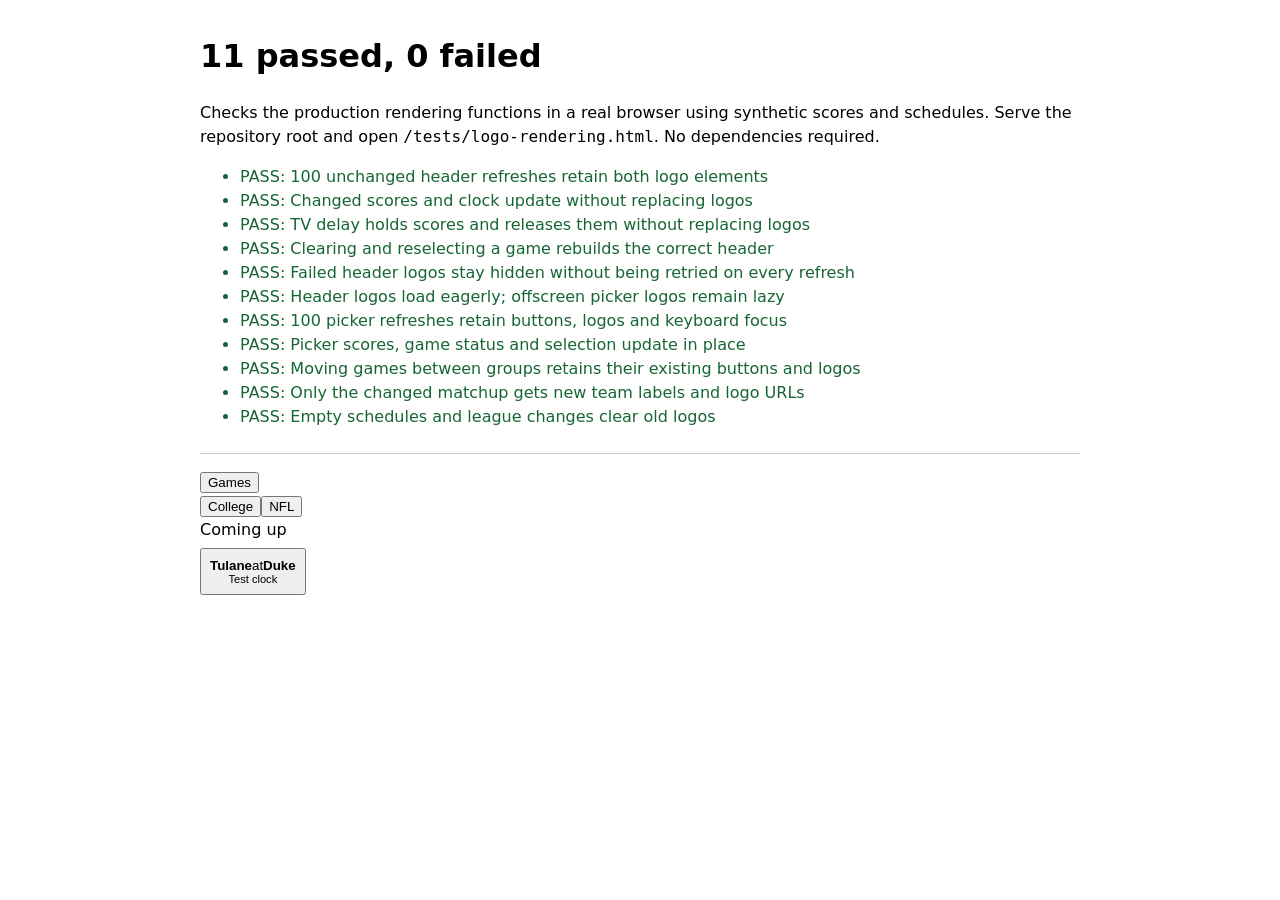
==== tests/logo-rendering.html @ 7604ac7d "Keep team logos stable during live score and schedule refreshes" ====
<!doctype html>
<html lang="en">
<meta charset="utf-8">
<meta name="viewport" content="width=device-width, initial-scale=1">
<title>Team logo browser regression checks</title>
<style>
  body { max-width: 880px; margin: 32px auto; padding: 0 20px; font: 16px/1.5 system-ui; }
  .pass { color: #166534; } .fail { color: #b91c1c; }
  #fixture { border-top: 1px solid #ccc; margin-top: 24px; padding-top: 16px; }
  .team-logo { width: 32px; height: 32px; object-fit: contain; vertical-align: middle; }
  .gbtn { display: block; padding: 8px; margin: 6px 0; } small { display: block; }
</style>
<h1 id="result">Running browser checks...</h1>
<p>Checks the production rendering functions in a real browser using synthetic scores and schedules. Serve the repository root and open <code>/tests/logo-rendering.html</code>. No dependencies required.</p>
<ul id="checks"></ul>
<div id="fixture"></div>
<script>
'use strict';
(async function () {
  const response = await fetch(new URLSearchParams(location.search).get('source') || '../web/app.js');
  if (!response.ok) throw new Error('Could not load the app source.');
  const source = await response.text();
  function between(start, end) {
    const from = source.indexOf(start), to = source.indexOf(end, from);
    if (from < 0 || to < 0) throw new Error('Rendering function boundary not found: ' + start);
    return source.slice(from, to);
  }
  // Match the existing Node tests' source extraction, with a real DOM here so
  // node identity, focus, image error events and element ordering are exercised.
  const createRenderer = new Function('document', 'sh', 'st', '$', 'paintConnection',
    between('function teamLogo(', 'function eventRow(') + '\n' +
    between('function renderHeader(', 'function paintConnection(') + '\n' +
    between('function renderPicker(', '// ---------------------------------------------------------------- loop') + '\n' +
    'return { header: renderHeader, picker: renderPicker };');
  const logos = ['https://a.espncdn.com/i/teamlogos/ncaa/500/2655.png',
    'https://a.espncdn.com/i/teamlogos/ncaa/500/150.png'];
  const byId = id => document.getElementById(id);
  const esc = value => String(value == null ? '' : value).replace(/[&<>"']/g,
    char => ({ '&': '&amp;', '<': '&lt;', '>': '&gt;', '"': '&quot;', "'": '&#39;' }[char]));
  function setup() {
    byId('fixture').innerHTML = '<div id="score"></div><div id="hmeta"></div>' +
      '<button id="pickBtn">Games</button><div class="seg"><button data-lg="cfb">College</button><button data-lg="nfl">NFL</button></div><div id="games"></div>';
    const state = {
      gameId: 'test-a', gameLabel: '', delay: 0, league: 'cfb', shownPlay: null,
      sum: { header: { competitions: [{ competitors: [
        { homeAway: 'away', score: 3, team: { abbreviation: 'TULN', logos: [{ href: logos[0], rel: ['default'] }] } },
        { homeAway: 'home', score: 17, team: { abbreviation: 'DUKE', logos: [{ href: logos[1], rel: ['default'] }] } }
      ], status: { type: { shortDetail: '10:00 - 1st' } } }] } },
      games: [game('test-a', 'in'), game('test-b', 'pre')]
    };
    const render = createRenderer(document, { esc, delayMs: () => state.delay, league: () => state.league }, state, byId, () => {});
    return { state, ...render };
  }
  function game(id, state) {
    return { id, state, name: 'Test matchup', away: 'Tulane', home: 'Duke',
      awayLogo: logos[0], homeLogo: logos[1], awayScore: 3, homeScore: 17, detail: 'Test clock' };
  }
  const images = selector => Array.from(document.querySelectorAll(selector + ' .team-logo'));
  const scores = () => Array.from(document.querySelectorAll('#score .team-score'), el => el.textContent).join(',');
  function assert(value, message) { if (!value) throw new Error(message); }
  function sameImages(before, selector) {
    const after = images(selector);
    assert(before.length > 0 && before.length === after.length, 'Logo count changed.');
    assert(before.every((img, i) => img === after[i] && img.isConnected), 'Existing logo elements were replaced or detached.');
  }
  let passed = 0, failed = 0;
  function check(name, run) {
    const row = document.createElement('li');
    try { run(); passed++; row.className = 'pass'; row.textContent = 'PASS: ' + name; }
    catch (error) { failed++; row.className = 'fail'; row.textContent = 'FAIL: ' + name + ' - ' + error.message; }
    byId('checks').append(row);
  }
  check('100 unchanged header refreshes retain both logo elements', () => {
    const h = setup(); h.header(); const before = images('#score');
    for (let i = 0; i < 100; i++) h.header();
    sameImages(before, '#score');
  });
  check('Changed scores and clock update without replacing logos', () => {
    const h = setup(); h.header(); const before = images('#score');
    const comp = h.state.sum.header.competitions[0];
    comp.competitors[0].score = 10; comp.competitors[1].score = 24;
    comp.status.type.shortDetail = '9:20 - 2nd'; h.header();
    assert(scores() === '10,24', 'Scores did not update.');
    assert(byId('hmeta').textContent === '9:20 - 2nd', 'Clock did not update.');
    sameImages(before, '#score');
  });
  check('TV delay holds scores and releases them without replacing logos', () => {
    const h = setup(); h.state.delay = 10000; h.header(); const before = images('#score');
    assert(scores() === '—,—', 'A held score was revealed early.');
    assert(byId('hmeta').textContent === 'Waiting for TV delay', 'Missing delay label.');
    h.state.shownPlay = { id: 'released', awayScore: 0, homeScore: 7, period: 1, clock: '12:00' }; h.header();
    assert(scores() === '0,7', 'Released scores did not appear.');
    h.state.delay = 0; h.header();
    assert(scores() === '3,17', 'Live scores did not return after disabling delay.');
    sameImages(before, '#score');
  });
  check('Clearing and reselecting a game rebuilds the correct header', () => {
    const h = setup(); h.header(); const summary = h.state.sum;
    h.state.sum = null; h.header();
    assert(!images('#score').length && byId('score').textContent === 'Loading game…', 'Old logos remained while loading.');
    h.state.sum = summary; h.header();
    assert(images('#score').length === 2 && scores() === '3,17', 'The same teams did not render again.');
    summary.header.competitions[0].competitors[0].team = { abbreviation: '<TEST>', logo: logos[1] }; h.header();
    assert(byId('score').textContent.includes('<TEST>'), 'Team label was not safely updated.');
    assert(images('#score')[0].getAttribute('src') === logos[1], 'Changed team logo did not update.');
  });
  check('Failed header logos stay hidden without being retried on every refresh', () => {
    const h = setup(); h.header(); const before = images('#score');
    before[0].dispatchEvent(new Event('error')); h.header();
    assert(before[0].hidden, 'Failed logo was not hidden.');
    sameImages(before, '#score');
    h.picker();
    assert(images('#games').every(img => img.getAttribute('src') !== logos[0]), 'Known broken logo was retried in the picker.');
  });
  check('Header logos load eagerly; offscreen picker logos remain lazy', () => {
    const h = setup(); h.header(); h.picker();
    assert(images('#score').every(img => img.loading === 'eager'), 'Header logos are still lazy-loaded.');
    assert(images('#games').every(img => img.loading === 'lazy'), 'Picker loads all logos eagerly.');
  });
  check('100 picker refreshes retain buttons, logos and keyboard focus', () => {
    const h = setup(); h.picker(); const before = images('#games');
    const button = document.querySelector('button[data-g="test-a"]'); button.focus();
    for (let i = 0; i < 100; i++) h.picker();
    sameImages(before, '#games');
    assert(document.activeElement === button, 'A refresh lost keyboard focus.');
  });
  check('Picker scores, game status and selection update in place', () => {
    const h = setup(); h.picker(); const before = images('#games');
    h.state.games[0].awayScore = 10; h.state.games[0].detail = '1:00 - 4th'; h.state.gameId = 'test-b'; h.picker();
    assert(document.querySelector('button[data-g="test-a"] small').textContent.includes('Tulane 10'), 'Picker score stayed stale.');
    assert(document.querySelector('button[data-g="test-a"] small').textContent.includes('1:00 - 4th'), 'Picker clock stayed stale.');
    assert(document.querySelector('.gbtn.sel').dataset.g === 'test-b', 'Selected game stayed stale.');
    sameImages(before, '#games');
  });
  check('Moving games between groups retains their existing buttons and logos', () => {
    const h = setup(); h.picker();
    const button = document.querySelector('button[data-g="test-a"]'), before = Array.from(button.querySelectorAll('img'));
    h.state.games[0].state = 'post'; h.state.games[1].state = 'in'; h.state.games.push(game('test-c', 'pre')); h.picker();
    assert(document.querySelector('button[data-g="test-a"]') === button, 'Moving a game replaced its button.');
    assert(before.every((img, i) => img === button.querySelectorAll('img')[i]), 'Moving a game replaced its logos.');
    assert(Array.from(document.querySelectorAll('.gbtn'), el => el.dataset.g).join(',') === 'test-b,test-c,test-a', 'Groups are out of order.');
    h.state.games = h.state.games.filter(g => g.id !== 'test-b'); h.picker();
    assert(!document.querySelector('button[data-g="test-b"]'), 'A removed game remained.');
  });
  check('Only the changed matchup gets new team labels and logo URLs', () => {
    const h = setup(); h.picker(); const unchanged = images('button[data-g="test-b"]');
    h.state.games[0].away = '<New team>'; h.state.games[0].awayLogo = logos[1]; h.picker();
    const button = document.querySelector('button[data-g="test-a"]');
    assert(button.textContent.includes('<New team>') && !button.querySelector('new'), 'Team name was not escaped.');
    assert(button.querySelector('img').getAttribute('src') === logos[1], 'New logo did not appear.');
    sameImages(unchanged, 'button[data-g="test-b"]');
  });
  check('Empty schedules and league changes clear old logos', () => {
    const h = setup(); h.picker(); h.state.games = []; h.state.league = 'nfl'; h.picker();
    assert(images('#games').length === 0 && document.querySelector('#games .empty'), 'Old games remained.');
    assert(document.querySelector('.seg .on').dataset.lg === 'nfl', 'League did not update.');
    h.state.games = [game('new-league-game', 'pre')]; h.picker();
    assert(images('#games').length === 2 && !document.querySelector('#games .empty'), 'New schedule did not replace empty state.');
  });
  byId('result').textContent = passed + ' passed, ' + failed + ' failed';
  document.body.dataset.status = failed ? 'fail' : 'pass';
})().catch(error => {
  document.getElementById('result').textContent = 'Could not run checks: ' + error.message;
  document.body.dataset.status = 'fail';
});
</script>
</html>
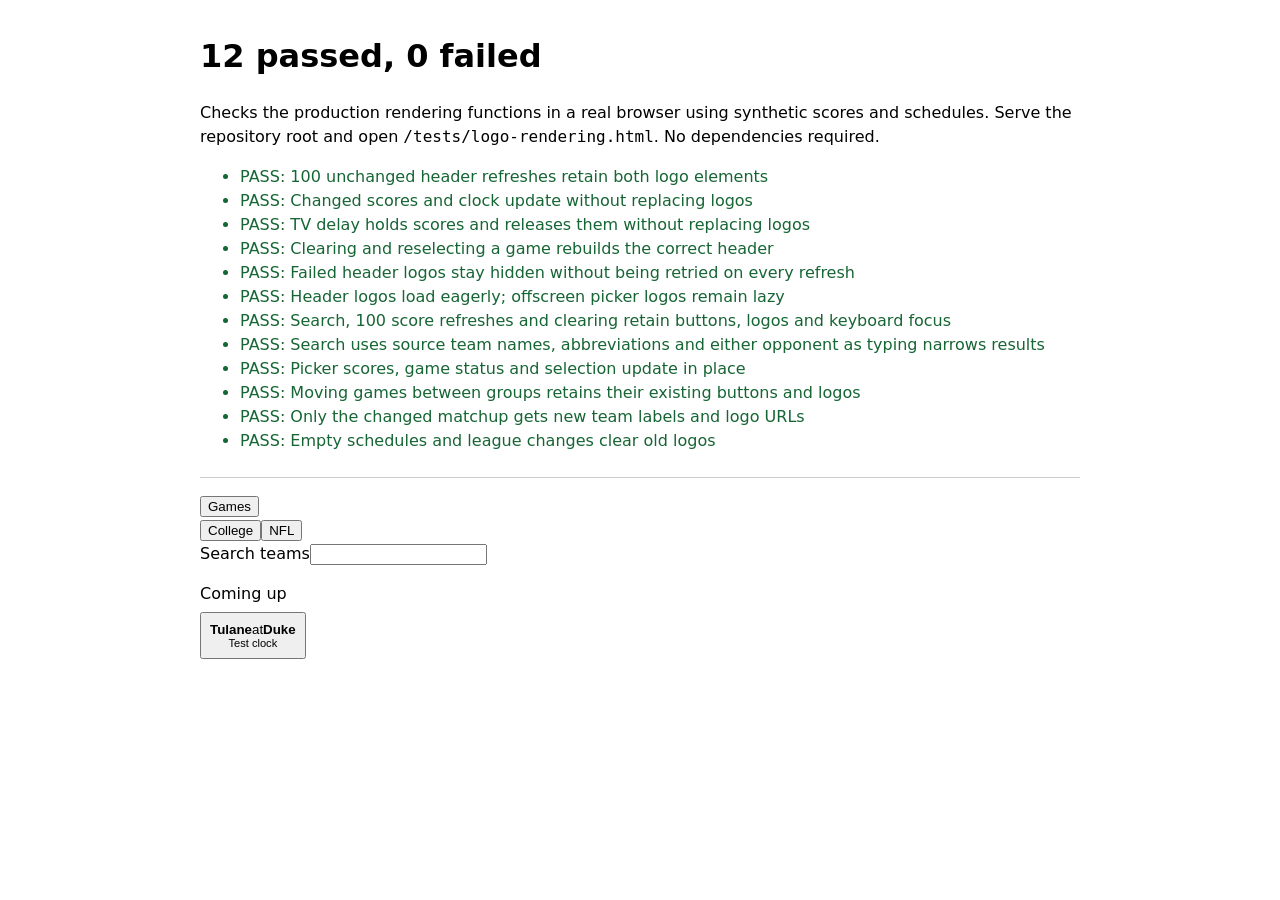
==== commit 4d7941fa: "Filter the game picker as team names are typed" ====
--- a/tests/logo-rendering.html
+++ b/tests/logo-rendering.html
@@ -9,6 +9,7 @@
   #fixture { border-top: 1px solid #ccc; margin-top: 24px; padding-top: 16px; }
   .team-logo { width: 32px; height: 32px; object-fit: contain; vertical-align: middle; }
   .gbtn { display: block; padding: 8px; margin: 6px 0; } small { display: block; }
+  [hidden] { display: none !important; }
 </style>
 <h1 id="result">Running browser checks...</h1>
 <p>Checks the production rendering functions in a real browser using synthetic scores and schedules. Serve the repository root and open <code>/tests/logo-rendering.html</code>. No dependencies required.</p>
@@ -28,10 +29,11 @@
   // Match the existing Node tests' source extraction, with a real DOM here so
   // node identity, focus, image error events and element ordering are exercised.
   const createRenderer = new Function('document', 'sh', 'st', '$', 'paintConnection',
-    between('function teamLogo(', 'function eventRow(') + '\n' +
+    between('function teamLogo(', '// A CFB game that starts') + '\n' +
     between('function renderHeader(', 'function paintConnection(') + '\n' +
     between('function renderPicker(', '// ---------------------------------------------------------------- loop') + '\n' +
-    'return { header: renderHeader, picker: renderPicker };');
+    between("$('gameSearch').addEventListener('input'", "$('games').addEventListener('click'") + '\n' +
+    'return { header: renderHeader, picker: renderPicker, eventRow };');
   const logos = ['https://a.espncdn.com/i/teamlogos/ncaa/500/2655.png',
     'https://a.espncdn.com/i/teamlogos/ncaa/500/150.png'];
   const byId = id => document.getElementById(id);
@@ -39,7 +41,9 @@
     char => ({ '&': '&amp;', '<': '&lt;', '>': '&gt;', '"': '&quot;', "'": '&#39;' }[char]));
   function setup() {
     byId('fixture').innerHTML = '<div id="score"></div><div id="hmeta"></div>' +
-      '<button id="pickBtn">Games</button><div class="seg"><button data-lg="cfb">College</button><button data-lg="nfl">NFL</button></div><div id="games"></div>';
+      '<button id="pickBtn">Games</button><div class="seg"><button data-lg="cfb">College</button><button data-lg="nfl">NFL</button></div>' +
+      '<label for="gameSearch">Search teams</label><input id="gameSearch" type="search" aria-controls="games">' +
+      '<button id="clearGameSearch" type="button" hidden>Clear</button><p id="gameSearchStatus" role="status"></p><div id="games"></div>';
     const state = {
       gameId: 'test-a', gameLabel: '', delay: 0, league: 'cfb', shownPlay: null,
       sum: { header: { competitions: [{ competitors: [
@@ -52,7 +56,7 @@
     return { state, ...render };
   }
   function game(id, state) {
-    return { id, state, name: 'Test matchup', away: 'Tulane', home: 'Duke',
+    return { id, state, name: 'Test matchup', away: 'Tulane', home: 'Duke', searchText: 'tulane tuln green wave duke blue devils',
       awayLogo: logos[0], homeLogo: logos[1], awayScore: 3, homeScore: 17, detail: 'Test clock' };
   }
   const images = selector => Array.from(document.querySelectorAll(selector + ' .team-logo'));
@@ -117,12 +121,52 @@
     assert(images('#score').every(img => img.loading === 'eager'), 'Header logos are still lazy-loaded.');
     assert(images('#games').every(img => img.loading === 'lazy'), 'Picker loads all logos eagerly.');
   });
-  check('100 picker refreshes retain buttons, logos and keyboard focus', () => {
+  check('Search, 100 score refreshes and clearing retain buttons, logos and keyboard focus', () => {
     const h = setup(); h.picker(); const before = images('#games');
-    const button = document.querySelector('button[data-g="test-a"]'); button.focus();
+    const buttons = Array.from(document.querySelectorAll('button[data-g]'));
+    const button = buttons[0]; button.focus();
     for (let i = 0; i < 100; i++) h.picker();
     sameImages(before, '#games');
     assert(document.activeElement === button, 'A refresh lost keyboard focus.');
+    const search = byId('gameSearch'); search.focus();
+    search.value = 'No matching team'; search.dispatchEvent(new Event('input'));
+    assert(buttons.every(el => el.hidden && el.isConnected), 'Filtered buttons were not hidden in place.');
+    assert(Array.from(document.querySelectorAll('#games .grouphead')).every(el => el.hidden), 'Empty group headings remained visible.');
+    assert(document.querySelector('#games .empty'), 'An unmatched search has no empty state.');
+    h.state.games[0].awayScore = 24;
+    for (let i = 0; i < 100; i++) h.picker();
+    assert(search.value === 'No matching team' && document.activeElement === search, 'A score refresh reset search or its focus.');
+    assert(button.querySelector('small').textContent.includes('Tulane 24'), 'A filtered row missed its score update.');
+    byId('clearGameSearch').click();
+    assert(search.value === '' && document.activeElement === search, 'Clearing did not restore the focused search field.');
+    assert(buttons.every(el => !el.hidden && el === document.querySelector('button[data-g="' + el.dataset.g + '"]')), 'Clearing replaced game buttons.');
+    assert(!document.querySelector('#games .empty'), 'Clearing left an unmatched-search message.');
+    sameImages(before, '#games');
+  });
+  check('Search uses source team names, abbreviations and either opponent as typing narrows results', () => {
+    const h = setup();
+    h.state.games[1] = h.eventRow({
+      id: 'test-b', name: 'Louisiana State Tigers at Clemson Tigers', shortName: 'LSU @ CLEM',
+      status: { type: { state: 'pre', detail: 'Saturday' } },
+      competitions: [{ competitors: [
+        { homeAway: 'away', team: { displayName: 'LSU Tigers', shortDisplayName: 'LSU', abbreviation: 'LSU', location: 'Louisiana State', name: 'Tigers', logo: logos[0] } },
+        { homeAway: 'home', team: { displayName: 'Clemson Tigers', shortDisplayName: 'Clemson', abbreviation: 'CLEM', location: 'Clemson', name: 'Tigers', logo: logos[1] } }
+      ] }]
+    });
+    h.picker();
+    const search = byId('gameSearch'); search.focus();
+    const visibleIds = () => Array.from(document.querySelectorAll('button[data-g]:not([hidden])'), el => el.dataset.g).join(',');
+    search.value = 'ls'; search.dispatchEvent(new Event('input'));
+    assert(visibleIds() === 'test-a,test-b', 'Partial search missed LSU or the matching letters in Blue Devils.');
+    for (const query of ['LsU', '  louisiana   state ', 'clem', 'tigers clemson']) {
+      search.value = query; search.dispatchEvent(new Event('input'));
+      assert(visibleIds() === 'test-b', 'Team search did not narrow correctly for: ' + query);
+      assert(h.state.gameId === 'test-a', 'Searching changed the selected game.');
+    }
+    search.value = 'duke'; search.dispatchEvent(new Event('input'));
+    assert(visibleIds() === 'test-a', 'Searching the other opponent did not find its game.');
+    search.value = ''; search.dispatchEvent(new Event('input'));
+    assert(visibleIds() === 'test-a,test-b', 'Native search clearing did not restore all games.');
   });
   check('Picker scores, game status and selection update in place', () => {
     const h = setup(); h.picker(); const before = images('#games');
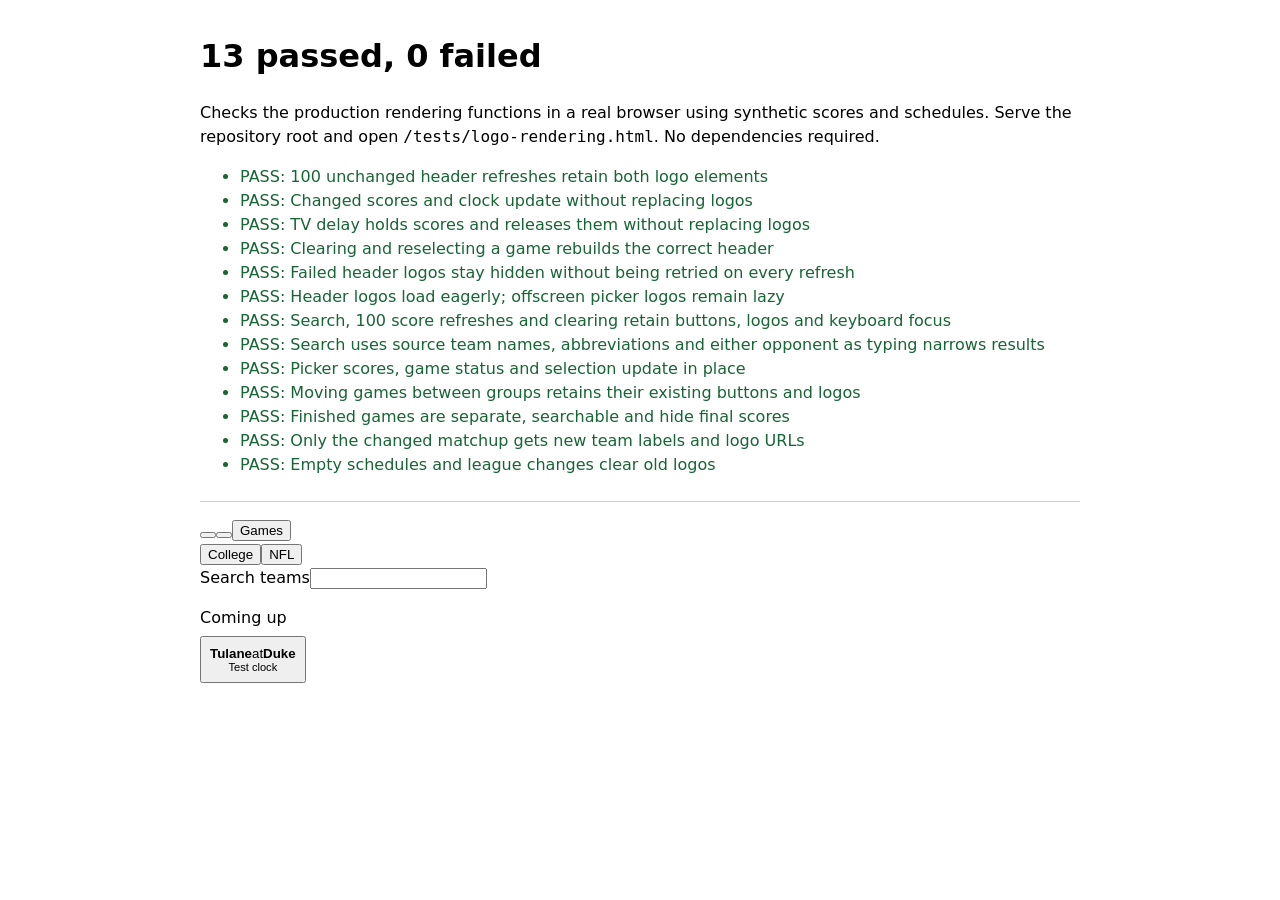
==== commit fef7643f: "Browse finished games for replay and repair NFL player extraction" ====
--- a/tests/logo-rendering.html
+++ b/tests/logo-rendering.html
@@ -41,18 +41,20 @@
     char => ({ '&': '&amp;', '<': '&lt;', '>': '&gt;', '"': '&quot;', "'": '&#39;' }[char]));
   function setup() {
     byId('fixture').innerHTML = '<div id="score"></div><div id="hmeta"></div>' +
+      '<button id="currentGamesBtn"></button><button id="finishedGamesBtn"></button><div id="archiveDateField"></div><button id="archiveRetry"></button>' +
       '<button id="pickBtn">Games</button><div class="seg"><button data-lg="cfb">College</button><button data-lg="nfl">NFL</button></div>' +
       '<label for="gameSearch">Search teams</label><input id="gameSearch" type="search" aria-controls="games">' +
       '<button id="clearGameSearch" type="button" hidden>Clear</button><p id="gameSearchStatus" role="status"></p><div id="games"></div>';
     const state = {
       gameId: 'test-a', gameLabel: '', delay: 0, league: 'cfb', shownPlay: null,
+      shownBoard: { awayScore: 3, homeScore: 17, detail: '10:00 - 1st' },
       sum: { header: { competitions: [{ competitors: [
         { homeAway: 'away', score: 3, team: { abbreviation: 'TULN', logos: [{ href: logos[0], rel: ['default'] }] } },
         { homeAway: 'home', score: 17, team: { abbreviation: 'DUKE', logos: [{ href: logos[1], rel: ['default'] }] } }
       ], status: { type: { shortDetail: '10:00 - 1st' } } }] } },
       games: [game('test-a', 'in'), game('test-b', 'pre')]
     };
-    const render = createRenderer(document, { esc, delayMs: () => state.delay, league: () => state.league }, state, byId, () => {});
+    const render = createRenderer(document, { esc, delayMs: () => state.delay, league: () => state.league, replay: () => false }, state, byId, () => {});
     return { state, ...render };
   }
   function game(id, state) {
@@ -83,19 +85,24 @@
     const h = setup(); h.header(); const before = images('#score');
     const comp = h.state.sum.header.competitions[0];
     comp.competitors[0].score = 10; comp.competitors[1].score = 24;
-    comp.status.type.shortDetail = '9:20 - 2nd'; h.header();
+    comp.status.type.shortDetail = '9:20 - 2nd';
+    h.header();
+    assert(scores() === '3,17', 'Raw scores bypassed the released scoreboard.');
+    h.state.shownBoard = { awayScore: 10, homeScore: 24, detail: '9:20 - 2nd' }; h.header();
     assert(scores() === '10,24', 'Scores did not update.');
     assert(byId('hmeta').textContent === '9:20 - 2nd', 'Clock did not update.');
     sameImages(before, '#score');
   });
   check('TV delay holds scores and releases them without replacing logos', () => {
-    const h = setup(); h.state.delay = 10000; h.header(); const before = images('#score');
+    const h = setup(); h.state.delay = 10000; h.state.shownBoard = null; h.header(); const before = images('#score');
     assert(scores() === '—,—', 'A held score was revealed early.');
     assert(byId('hmeta').textContent === 'Waiting for TV delay', 'Missing delay label.');
-    h.state.shownPlay = { id: 'released', awayScore: 0, homeScore: 7, period: 1, clock: '12:00' }; h.header();
+    h.state.shownBoard = { awayScore: 0, homeScore: 7, detail: 'Q1 12:00' }; h.header();
     assert(scores() === '0,7', 'Released scores did not appear.');
     h.state.delay = 0; h.header();
-    assert(scores() === '3,17', 'Live scores did not return after disabling delay.');
+    assert(scores() === '0,7', 'Changing delay bypassed the released scoreboard.');
+    h.state.shownBoard = { awayScore: 3, homeScore: 17, detail: '10:00 - 1st' }; h.header();
+    assert(scores() === '3,17', 'Latest released scores did not update.');
     sameImages(before, '#score');
   });
   check('Clearing and reselecting a game rebuilds the correct header', () => {
@@ -179,12 +186,23 @@
   check('Moving games between groups retains their existing buttons and logos', () => {
     const h = setup(); h.picker();
     const button = document.querySelector('button[data-g="test-a"]'), before = Array.from(button.querySelectorAll('img'));
-    h.state.games[0].state = 'post'; h.state.games[1].state = 'in'; h.state.games.push(game('test-c', 'pre')); h.picker();
+    h.state.games[0].state = 'pre'; h.state.games[1].state = 'in'; h.state.games.push(game('test-c', 'pre')); h.picker();
     assert(document.querySelector('button[data-g="test-a"]') === button, 'Moving a game replaced its button.');
     assert(before.every((img, i) => img === button.querySelectorAll('img')[i]), 'Moving a game replaced its logos.');
-    assert(Array.from(document.querySelectorAll('.gbtn'), el => el.dataset.g).join(',') === 'test-b,test-c,test-a', 'Groups are out of order.');
+    assert(Array.from(document.querySelectorAll('.gbtn'), el => el.dataset.g).join(',') === 'test-b,test-a,test-c', 'Groups are out of order.');
     h.state.games = h.state.games.filter(g => g.id !== 'test-b'); h.picker();
     assert(!document.querySelector('button[data-g="test-b"]'), 'A removed game remained.');
+  });
+  check('Finished games are separate, searchable and hide final scores', () => {
+    const h = setup(); h.state.games = [game('final', 'post')]; h.picker();
+    assert(!document.querySelector('button[data-g]'), 'A finished game remained in live and upcoming.');
+    h.state.pickerMode = 'finished'; h.state.archiveGames = [game('final', 'post')]; h.picker();
+    const button = document.querySelector('button[data-g="final"]');
+    assert(button && button.querySelector('small').textContent === 'Replay game →', 'Replay exposes the result or has no action.');
+    const search = byId('gameSearch'); search.value = 'duke'; search.dispatchEvent(new Event('input'));
+    assert(!button.hidden, 'Replay team search failed.');
+    search.value = 'unknown'; search.dispatchEvent(new Event('input'));
+    assert(button.hidden, 'Replay team search did not narrow the list.');
   });
   check('Only the changed matchup gets new team labels and logo URLs', () => {
     const h = setup(); h.picker(); const unchanged = images('button[data-g="test-b"]');
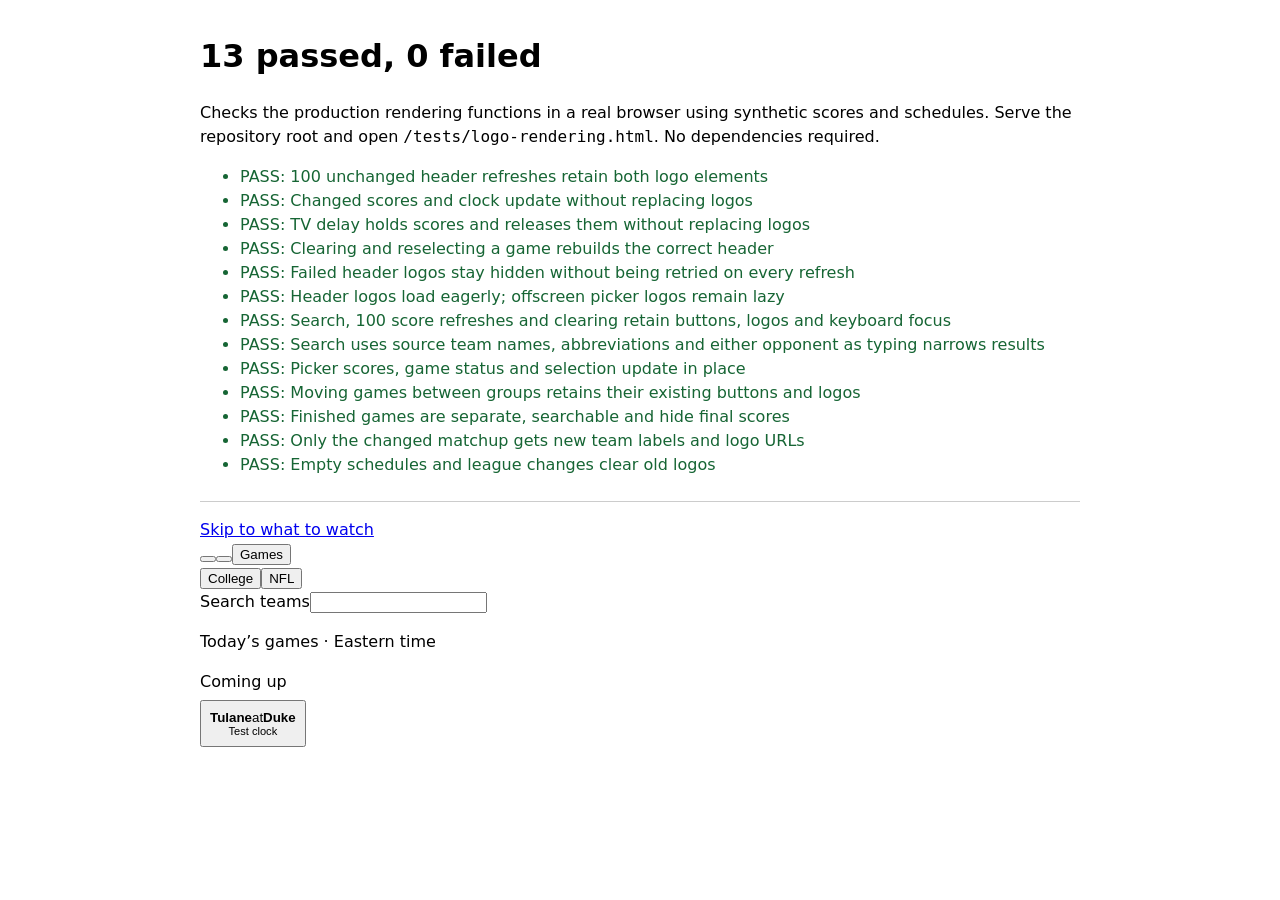
==== commit 364faca7: "Introduce a useful home page with inline game selection" ====
--- a/tests/logo-rendering.html
+++ b/tests/logo-rendering.html
@@ -31,7 +31,7 @@
   const createRenderer = new Function('document', 'sh', 'st', '$', 'paintConnection',
     between('function teamLogo(', '// A CFB game that starts') + '\n' +
     between('function renderHeader(', 'function paintConnection(') + '\n' +
-    between('function renderPicker(', '// ---------------------------------------------------------------- loop') + '\n' +
+    between('function renderPageView(', '// ---------------------------------------------------------------- loop') + '\n' +
     between("$('gameSearch').addEventListener('input'", "$('games').addEventListener('click'") + '\n' +
     'return { header: renderHeader, picker: renderPicker, eventRow };');
   const logos = ['https://a.espncdn.com/i/teamlogos/ncaa/500/2655.png',
@@ -40,7 +40,7 @@
   const esc = value => String(value == null ? '' : value).replace(/[&<>"']/g,
     char => ({ '&': '&amp;', '<': '&lt;', '>': '&gt;', '"': '&quot;', "'": '&#39;' }[char]));
   function setup() {
-    byId('fixture').innerHTML = '<div id="score"></div><div id="hmeta"></div>' +
+    byId('fixture').innerHTML = '<a class="skip-link"></a><div id="home"></div><div id="homeGamePicker"></div><div id="sheet"><div id="gameBrowser"></div></div><div id="scheduleNotice"><p id="scheduleMessage"></p><button id="scheduleRetry"></button><button id="browseFinished"></button></div><div id="score"></div><div id="hmeta"></div>' +
       '<button id="currentGamesBtn"></button><button id="finishedGamesBtn"></button><div id="archiveDateField"></div><button id="archiveRetry"></button>' +
       '<button id="pickBtn">Games</button><div class="seg"><button data-lg="cfb">College</button><button data-lg="nfl">NFL</button></div>' +
       '<label for="gameSearch">Search teams</label><input id="gameSearch" type="search" aria-controls="games">' +
@@ -214,7 +214,8 @@
   });
   check('Empty schedules and league changes clear old logos', () => {
     const h = setup(); h.picker(); h.state.games = []; h.state.league = 'nfl'; h.picker();
-    assert(images('#games').length === 0 && document.querySelector('#games .empty'), 'Old games remained.');
+    assert(images('#games').length === 0 && !document.querySelector('#games [data-g]'), 'Old games remained.');
+    assert(!byId('scheduleNotice').hidden && !byId('browseFinished').hidden, 'Empty schedule action missing.');
     assert(document.querySelector('.seg .on').dataset.lg === 'nfl', 'League did not update.');
     h.state.games = [game('new-league-game', 'pre')]; h.picker();
     assert(images('#games').length === 2 && !document.querySelector('#games .empty'), 'New schedule did not replace empty state.');
